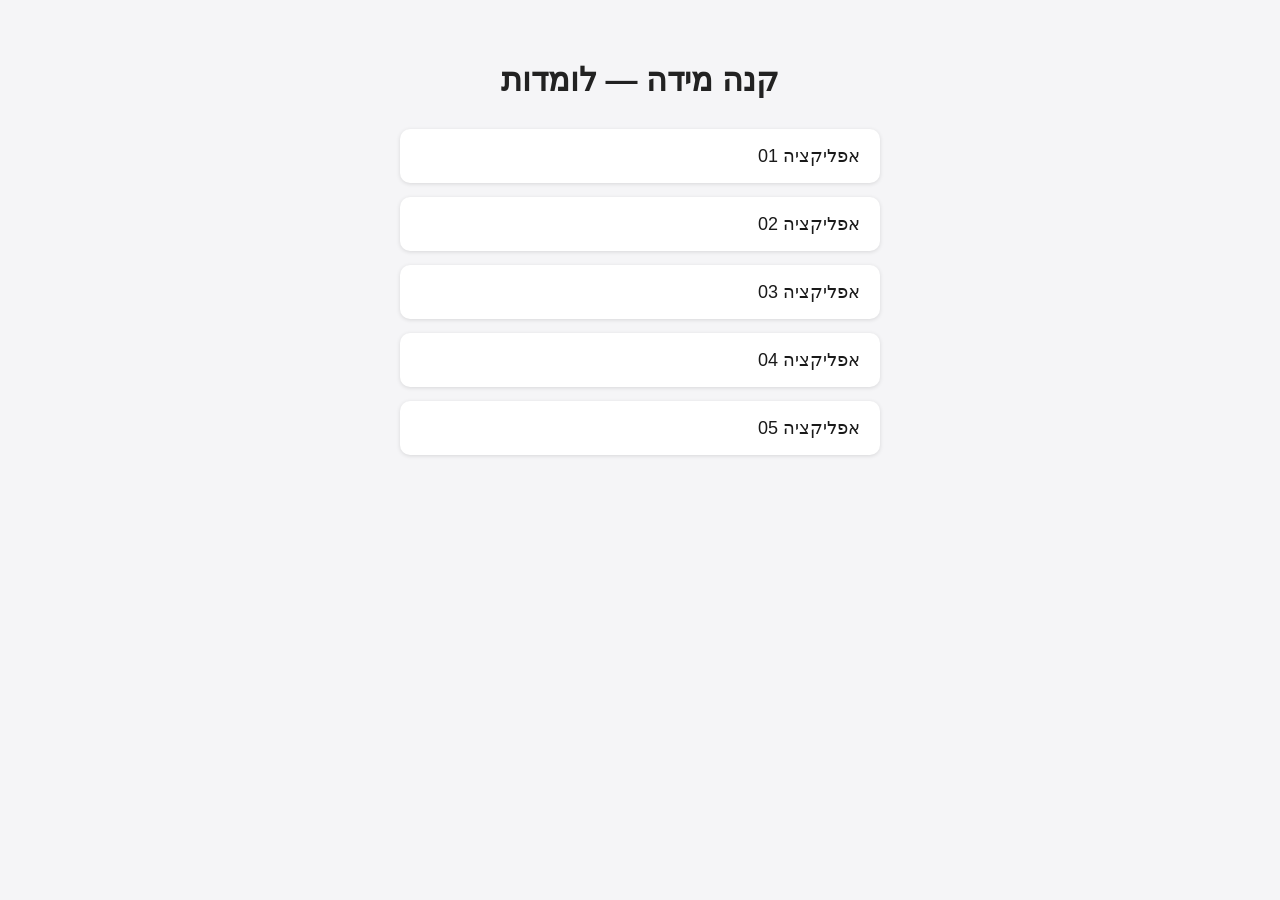
==== index.html @ 72a0e4a5 "Add root landing page linking to all learning-demo apps for GitHub Pages" ====
<!DOCTYPE html>
<html lang="he" dir="rtl">
<head>
<meta charset="UTF-8">
<meta name="viewport" content="width=device-width, initial-scale=1.0">
<title>קנה מידה — לומדות</title>
<style>
  body {
    font-family: Arial, Helvetica, sans-serif;
    background: #f5f5f7;
    margin: 0;
    padding: 40px 20px;
    display: flex;
    flex-direction: column;
    align-items: center;
  }
  h1 {
    margin-bottom: 30px;
    color: #222;
  }
  ul {
    list-style: none;
    padding: 0;
    margin: 0;
    width: 100%;
    max-width: 480px;
  }
  li {
    margin-bottom: 14px;
  }
  a {
    display: block;
    background: #fff;
    border-radius: 10px;
    padding: 16px 20px;
    text-decoration: none;
    color: #1a1a1a;
    font-size: 18px;
    box-shadow: 0 1px 4px rgba(0,0,0,0.12);
    transition: box-shadow 0.15s ease;
  }
  a:hover {
    box-shadow: 0 2px 8px rgba(0,0,0,0.2);
  }
</style>
</head>
<body>
  <h1>קנה מידה — לומדות</h1>
  <ul>
    <li><a href="learning-demo/methodica-math-scale-01-01/index.html">אפליקציה 01</a></li>
    <li><a href="learning-demo/methodica-math-scale-01-02/index.html">אפליקציה 02</a></li>
    <li><a href="learning-demo/methodica-math-scale-01-03/index.html">אפליקציה 03</a></li>
    <li><a href="learning-demo/methodica-math-scale-01-04/index.html">אפליקציה 04</a></li>
    <li><a href="learning-demo/methodica-math-scale-01-05/index.html">אפליקציה 05</a></li>
  </ul>
</body>
</html>
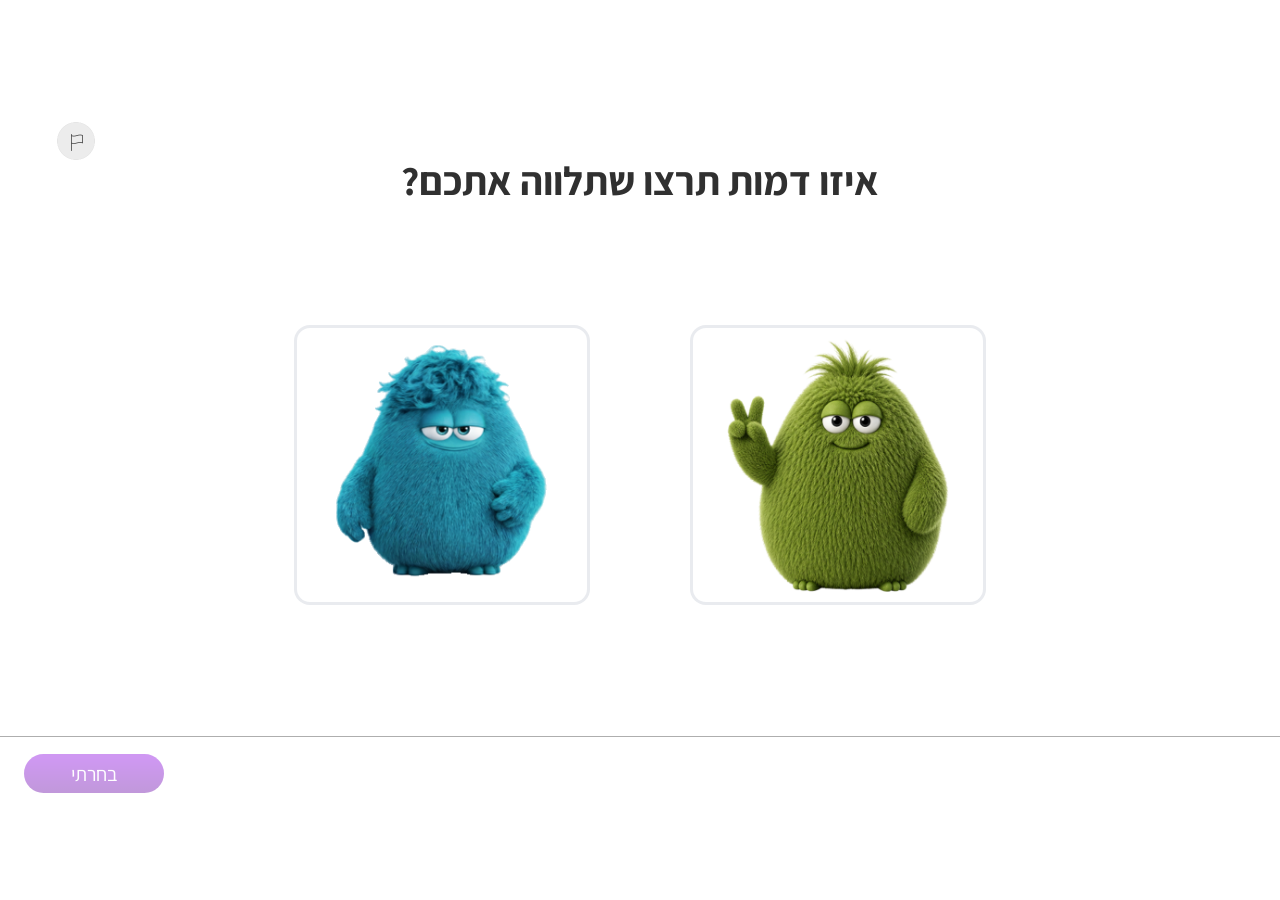
==== commit 5247b796: "Redirect root index.html straight to app 01" ====
--- a/index.html
+++ b/index.html
@@ -2,56 +2,13 @@
 <html lang="he" dir="rtl">
 <head>
 <meta charset="UTF-8">
-<meta name="viewport" content="width=device-width, initial-scale=1.0">
-<title>קנה מידה — לומדות</title>
-<style>
-  body {
-    font-family: Arial, Helvetica, sans-serif;
-    background: #f5f5f7;
-    margin: 0;
-    padding: 40px 20px;
-    display: flex;
-    flex-direction: column;
-    align-items: center;
-  }
-  h1 {
-    margin-bottom: 30px;
-    color: #222;
-  }
-  ul {
-    list-style: none;
-    padding: 0;
-    margin: 0;
-    width: 100%;
-    max-width: 480px;
-  }
-  li {
-    margin-bottom: 14px;
-  }
-  a {
-    display: block;
-    background: #fff;
-    border-radius: 10px;
-    padding: 16px 20px;
-    text-decoration: none;
-    color: #1a1a1a;
-    font-size: 18px;
-    box-shadow: 0 1px 4px rgba(0,0,0,0.12);
-    transition: box-shadow 0.15s ease;
-  }
-  a:hover {
-    box-shadow: 0 2px 8px rgba(0,0,0,0.2);
-  }
-</style>
+<meta http-equiv="refresh" content="0; url=learning-demo/methodica-math-scale-01-01/index.html">
+<title>קנה מידה — לומדה</title>
+<script>
+  window.location.replace("learning-demo/methodica-math-scale-01-01/index.html");
+</script>
 </head>
 <body>
-  <h1>קנה מידה — לומדות</h1>
-  <ul>
-    <li><a href="learning-demo/methodica-math-scale-01-01/index.html">אפליקציה 01</a></li>
-    <li><a href="learning-demo/methodica-math-scale-01-02/index.html">אפליקציה 02</a></li>
-    <li><a href="learning-demo/methodica-math-scale-01-03/index.html">אפליקציה 03</a></li>
-    <li><a href="learning-demo/methodica-math-scale-01-04/index.html">אפליקציה 04</a></li>
-    <li><a href="learning-demo/methodica-math-scale-01-05/index.html">אפליקציה 05</a></li>
-  </ul>
+  <p>מעביר אותך ל<a href="learning-demo/methodica-math-scale-01-01/index.html">אפליקציה 01</a>...</p>
 </body>
 </html>
